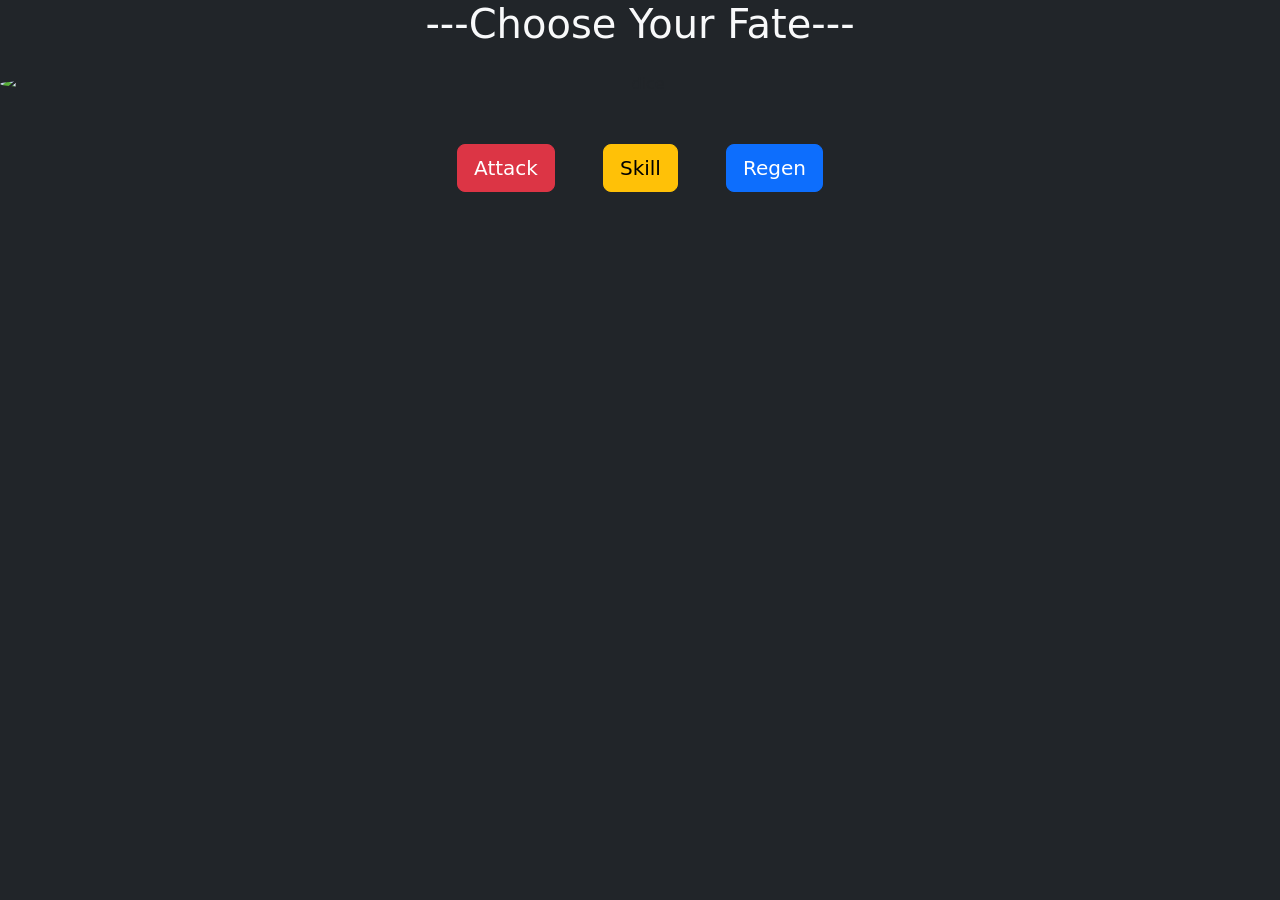
==== index.html @ 59bddc00 "Added Display for User" ====
<!-- CopyCat Branch -->
<!DOCTYPE html>
<html lang="en">
<head>
    <meta charset="UTF-8">
    <meta name="viewport" content="width=device-width, initial-scale=1.0">
    <link href="https://cdn.jsdelivr.net/npm/bootstrap@5.3.8/dist/css/bootstrap.min.css" rel="stylesheet" integrity="sha384-sRIl4kxILFvY47J16cr9ZwB07vP4J8+LH7qKQnuqkuIAvNWLzeN8tE5YBujZqJLB" crossorigin="anonymous">
</head>
    <title>Dungeons and Dragons Game</title>
</head>
<body class="bg-dark">
    <div class="text-center">
    <h1 class="text-light mb-4">---Choose Your Fate---</h1>

    <img src="https://i.pinimg.com/originals/91/a5/89/91a5892bcda478077dfd157d7f4f7794.gif"
        class="rounded-circle img-fluid mx-auto d-block" alt="dice">

    <div class="mt-5 d-flex justify-content-center gap-5">
        <button class="btn btn-danger btn-lg" onclick="action(1)">Attack</button>
        <button class="btn btn-warning btn-lg" onclick="action(2)">Skill</button>
        <button class="btn btn-primary btn-lg" onclick="action(3)">Regen</button>
    </div>
</div>
    <script src="https://cdn.jsdelivr.net/npm/bootstrap@5.3.8/dist/css/bootstrap.min.css" integrity="sha384-FKyoEForCGlyvwx9Hj09JcYn3nv7wiPVlz7YYwJrWVcXK/BmnVDxM+D2scQbITxI" crossorigin="anonymous"></script>
    <script src="./index.js"></script>
</body>
</html>
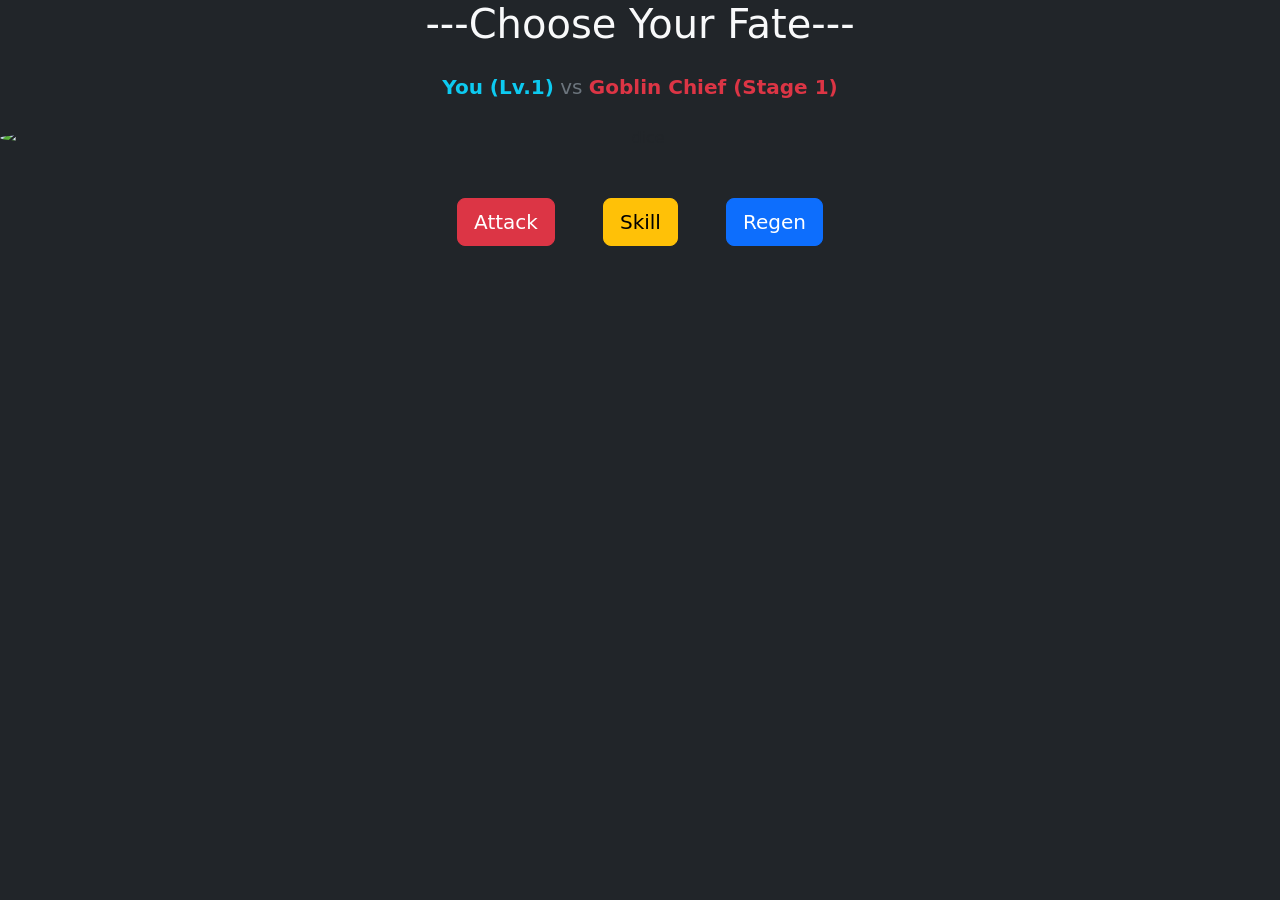
==== commit 57854380: "Added Stages" ====
--- a/index.html
+++ b/index.html
@@ -11,17 +11,37 @@
 <body class="bg-dark">
     <div class="text-center">
     <h1 class="text-light mb-4">---Choose Your Fate---</h1>
+    <p class="text-light fs-5 mb-4">
+        <span class="fw-bold text-info" id="playerNameDisplay">You</span>
+        <span class="text-secondary"> vs </span>
+        <span class="fw-bold text-danger" id="enemyNameDisplay">Dragon</span>
+    </p>
 
     <img src="https://i.pinimg.com/originals/91/a5/89/91a5892bcda478077dfd157d7f4f7794.gif"
         class="rounded-circle img-fluid mx-auto d-block" alt="dice">
 
     <div class="mt-5 d-flex justify-content-center gap-5">
-        <button class="btn btn-danger btn-lg" onclick="action(1)">Attack</button>
-        <button class="btn btn-warning btn-lg" onclick="action(2)">Skill</button>
-        <button class="btn btn-primary btn-lg" onclick="action(3)">Regen</button>
+        <button class="btn btn-danger btn-lg action-btn" onclick="action(1)">Attack</button>
+        <button class="btn btn-warning btn-lg action-btn" onclick="action(2)">Skill</button>
+        <button class="btn btn-primary btn-lg action-btn" onclick="action(3)">Regen</button>
     </div>
 </div>
-    <script src="https://cdn.jsdelivr.net/npm/bootstrap@5.3.8/dist/css/bootstrap.min.css" integrity="sha384-FKyoEForCGlyvwx9Hj09JcYn3nv7wiPVlz7YYwJrWVcXK/BmnVDxM+D2scQbITxI" crossorigin="anonymous"></script>
+
+    <div class="modal fade" id="endGameModal" tabindex="-1" aria-labelledby="endGameModalLabel" aria-hidden="true">
+        <div class="modal-dialog modal-dialog-centered">
+            <div class="modal-content bg-dark text-light border border-secondary">
+                <div class="modal-header border-secondary">
+                    <h5 class="modal-title" id="endGameModalLabel">Battle Result</h5>
+                </div>
+                <div class="modal-body" id="endGameMessage"></div>
+                <div class="modal-footer border-secondary">
+                    <button type="button" class="btn btn-success" onclick="window.location.reload()">Play Again</button>
+                </div>
+            </div>
+        </div>
+    </div>
+
+    <script src="https://cdn.jsdelivr.net/npm/bootstrap@5.3.8/dist/js/bootstrap.bundle.min.js"></script>
     <script src="./index.js"></script>
 </body>
 </html>
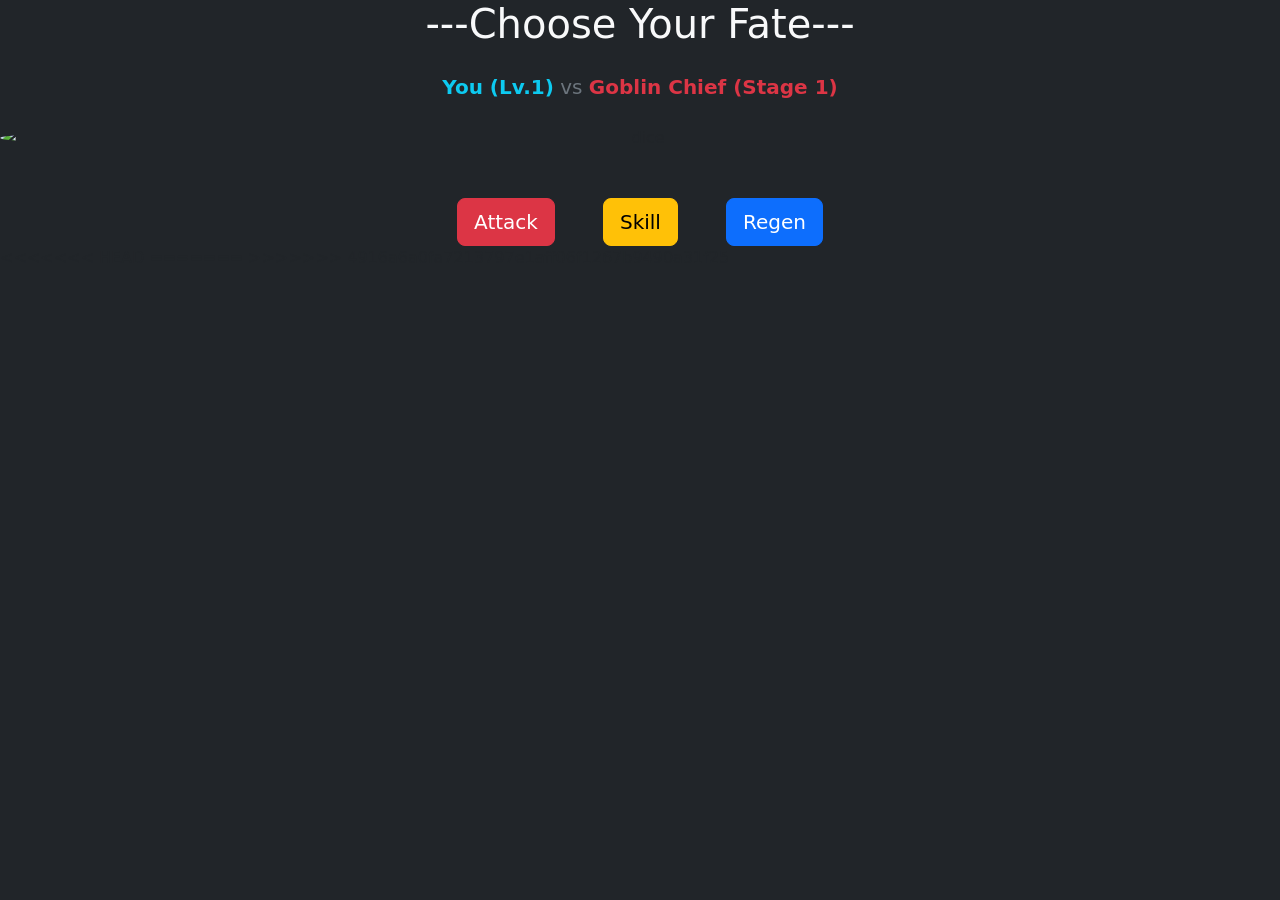
==== commit 27dc9997: "Added Stages" ====
--- a/index.html
+++ b/index.html
@@ -27,6 +27,7 @@
     </div>
 </div>
 
+<<<<<<< HEAD
     <div class="modal fade" id="endGameModal" tabindex="-1" aria-labelledby="endGameModalLabel" aria-hidden="true">
         <div class="modal-dialog modal-dialog-centered">
             <div class="modal-content bg-dark text-light border border-secondary">
@@ -42,6 +43,48 @@
     </div>
 
     <script src="https://cdn.jsdelivr.net/npm/bootstrap@5.3.8/dist/js/bootstrap.bundle.min.js"></script>
+=======
+<!-- Winner start -->
+<div class="modal" tabindex="-1">
+<div class="modal-dialog">
+    <div class="modal-content">
+    <div class="modal-header">
+        <h5 class="modal-title">Congrats!</h5>
+        <button type="button" class="btn-close" data-bs-dismiss="modal" aria-label="Close"></button>
+    </div>
+    <div class="modal-body">
+        <p>You Win!.</p>
+    </div>
+    <div class="modal-footer">
+        <button type="button" class="btn btn-secondary" data-bs-dismiss="modal">Close</button>
+        <button type="button" class="btn btn-primary">Save changes</button>
+    </div>
+    </div>
+</div>
+</div>
+<!-- Winner end -->
+
+<!-- game over start -->
+<div class="modal" tabindex="-1">
+<div class="modal-dialog">
+    <div class="modal-content">
+    <div class="modal-header">
+        <h5 class="modal-title">Try Again!</h5>
+        <button type="button" class="btn-close" data-bs-dismiss="modal" aria-label="Close"></button>
+    </div>
+    <div class="modal-body">
+        <p>Game Over!</p>
+    </div>
+    <div class="modal-footer">
+        <button type="button" class="btn btn-secondary" data-bs-dismiss="modal">Close</button>
+        <button type="button" class="btn btn-primary">Save changes</button>
+    </div>
+    </div>
+</div>
+</div>
+<!-- Game over end -->
+    <script src="https://cdn.jsdelivr.net/npm/bootstrap@5.3.8/dist/css/bootstrap.min.css" integrity="sha384-FKyoEForCGlyvwx9Hj09JcYn3nv7wiPVlz7YYwJrWVcXK/BmnVDxM+D2scQbITxI" crossorigin="anonymous"></script>
+>>>>>>> 4916a6a0fa7213797e1aff06f1267b9490a31f25
     <script src="./index.js"></script>
 </body>
 </html>
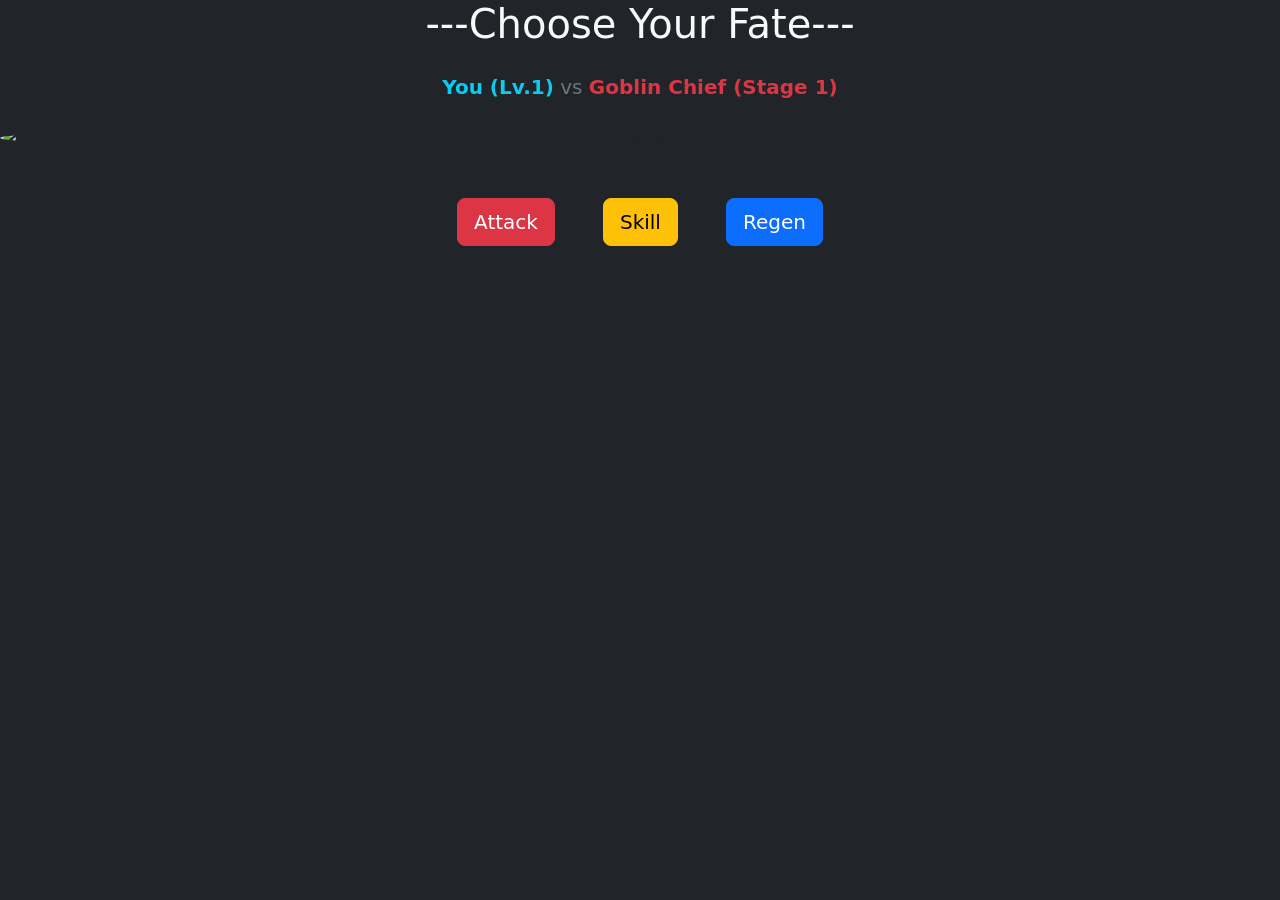
==== commit 4b38f774: "Rename Game" ====
--- a/index.html
+++ b/index.html
@@ -27,7 +27,6 @@
     </div>
 </div>
 
-<<<<<<< HEAD
     <div class="modal fade" id="endGameModal" tabindex="-1" aria-labelledby="endGameModalLabel" aria-hidden="true">
         <div class="modal-dialog modal-dialog-centered">
             <div class="modal-content bg-dark text-light border border-secondary">
@@ -43,48 +42,6 @@
     </div>
 
     <script src="https://cdn.jsdelivr.net/npm/bootstrap@5.3.8/dist/js/bootstrap.bundle.min.js"></script>
-=======
-<!-- Winner start -->
-<div class="modal" tabindex="-1">
-<div class="modal-dialog">
-    <div class="modal-content">
-    <div class="modal-header">
-        <h5 class="modal-title">Congrats!</h5>
-        <button type="button" class="btn-close" data-bs-dismiss="modal" aria-label="Close"></button>
-    </div>
-    <div class="modal-body">
-        <p>You Win!.</p>
-    </div>
-    <div class="modal-footer">
-        <button type="button" class="btn btn-secondary" data-bs-dismiss="modal">Close</button>
-        <button type="button" class="btn btn-primary">Save changes</button>
-    </div>
-    </div>
-</div>
-</div>
-<!-- Winner end -->
-
-<!-- game over start -->
-<div class="modal" tabindex="-1">
-<div class="modal-dialog">
-    <div class="modal-content">
-    <div class="modal-header">
-        <h5 class="modal-title">Try Again!</h5>
-        <button type="button" class="btn-close" data-bs-dismiss="modal" aria-label="Close"></button>
-    </div>
-    <div class="modal-body">
-        <p>Game Over!</p>
-    </div>
-    <div class="modal-footer">
-        <button type="button" class="btn btn-secondary" data-bs-dismiss="modal">Close</button>
-        <button type="button" class="btn btn-primary">Save changes</button>
-    </div>
-    </div>
-</div>
-</div>
-<!-- Game over end -->
-    <script src="https://cdn.jsdelivr.net/npm/bootstrap@5.3.8/dist/css/bootstrap.min.css" integrity="sha384-FKyoEForCGlyvwx9Hj09JcYn3nv7wiPVlz7YYwJrWVcXK/BmnVDxM+D2scQbITxI" crossorigin="anonymous"></script>
->>>>>>> 4916a6a0fa7213797e1aff06f1267b9490a31f25
     <script src="./index.js"></script>
 </body>
 </html>
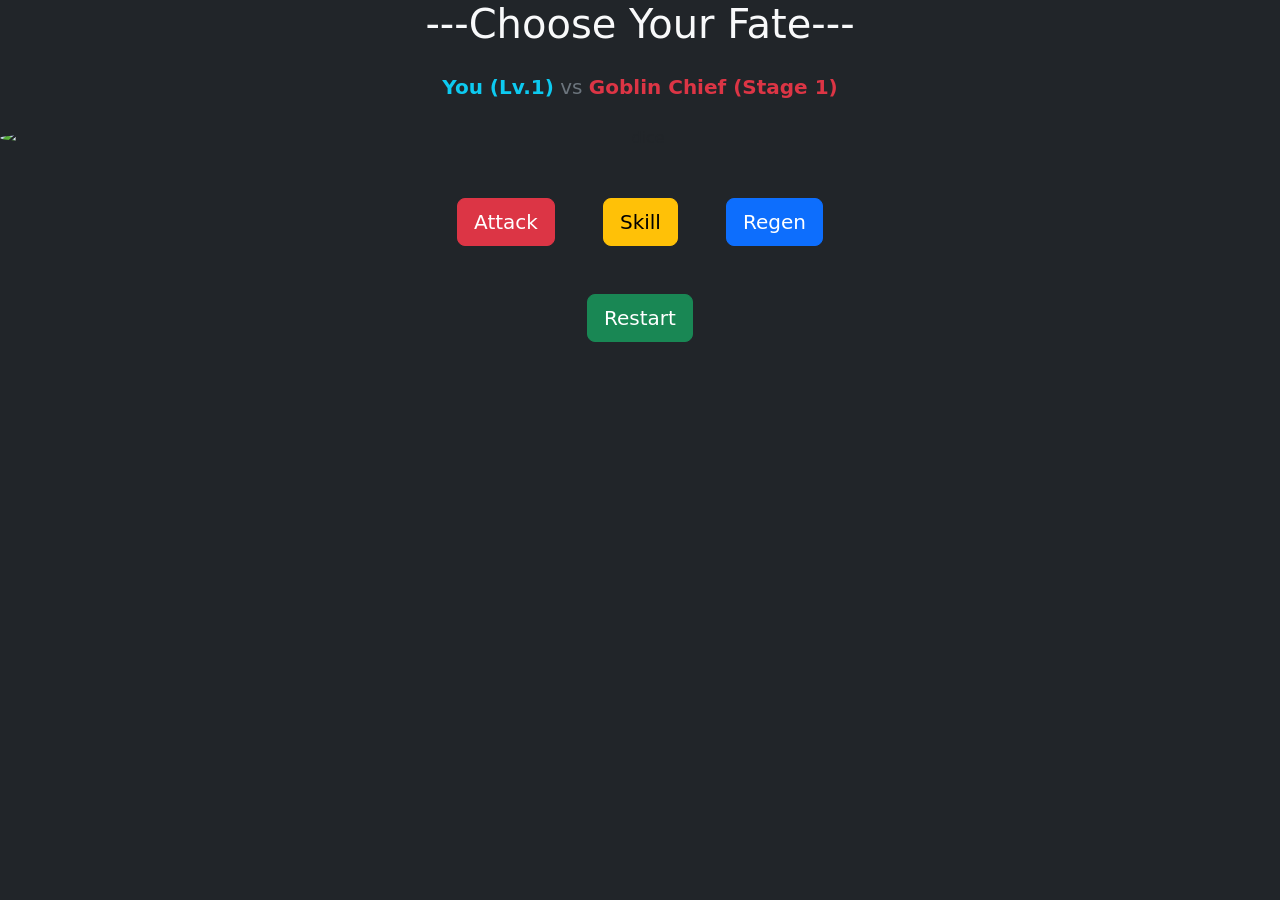
==== commit d94d1b11: "Added reload Button" ====
--- a/index.html
+++ b/index.html
@@ -25,15 +25,18 @@
         <button class="btn btn-warning btn-lg action-btn" onclick="action(2)">Skill</button>
         <button class="btn btn-primary btn-lg action-btn" onclick="action(3)">Regen</button>
     </div>
+    <div class="mt-5">
+         <button class="btn btn-success btn-lg action-btn" onclick="window.location.reload()">Restart</button>
+    </div>
 </div>
 
     <div class="modal fade" id="endGameModal" tabindex="-1" aria-labelledby="endGameModalLabel" aria-hidden="true">
         <div class="modal-dialog modal-dialog-centered">
             <div class="modal-content bg-dark text-light border border-secondary">
                 <div class="modal-header border-secondary">
-                    <h5 class="modal-title" id="endGameModalLabel">Battle Result</h5>
+                    <h5 class="modal-title text-center" id="endGameModalLabel">Battle Result</h5>
                 </div>
-                <div class="modal-body" id="endGameMessage"></div>
+                <div class="modal-body text-center" id="endGameMessage"></div>
                 <div class="modal-footer border-secondary">
                     <button type="button" class="btn btn-success" onclick="window.location.reload()">Play Again</button>
                 </div>
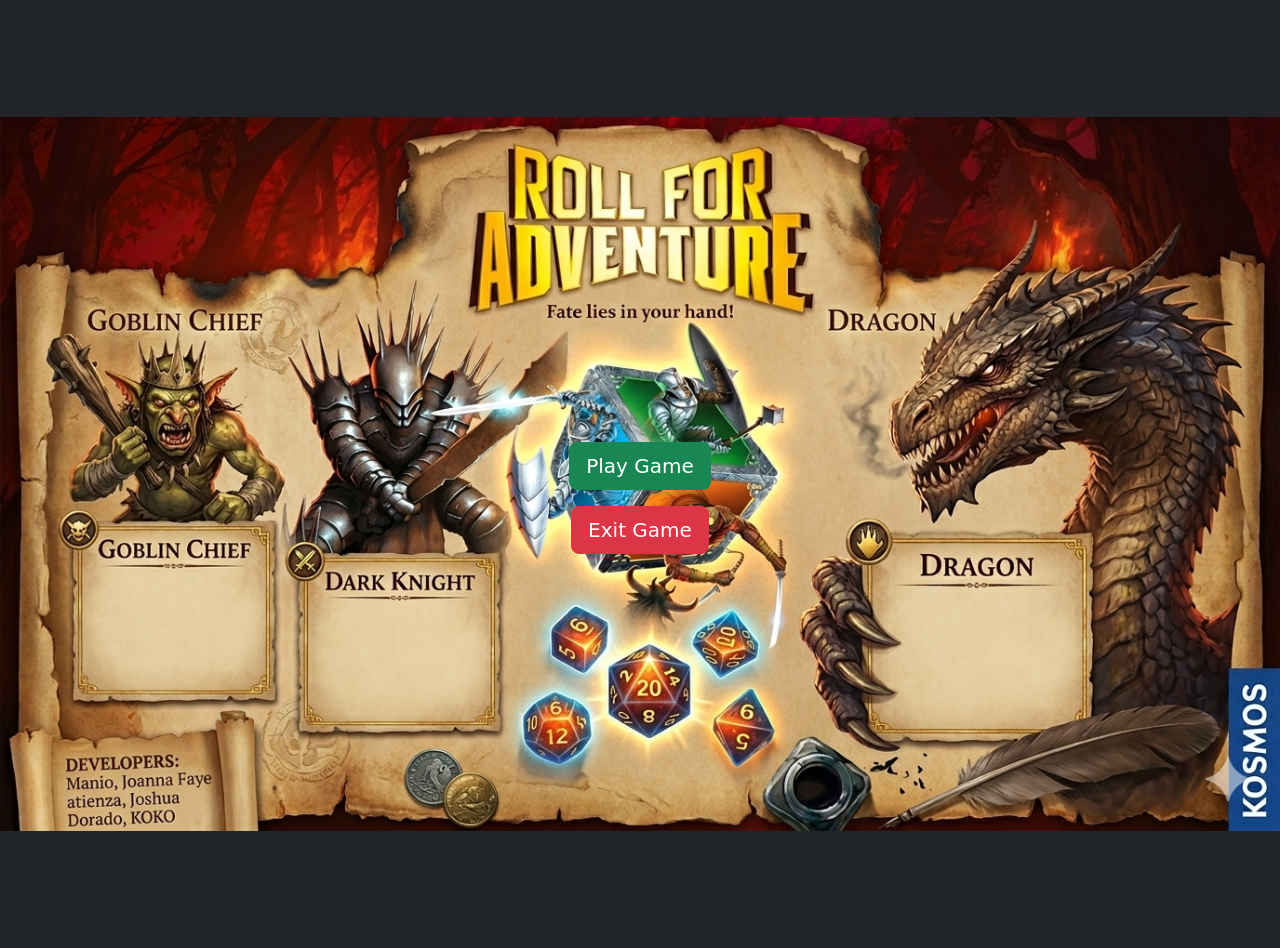
==== commit 253d4042: "Added Landing page" ====
--- a/index.html
+++ b/index.html
@@ -8,43 +8,11 @@
 </head>
     <title>Dungeons and Dragons Game</title>
 </head>
-<body class="bg-dark">
-    <div class="text-center">
-    <h1 class="text-light mb-4">---Choose Your Fate---</h1>
-    <p class="text-light fs-5 mb-4">
-        <span class="fw-bold text-info" id="playerNameDisplay">You</span>
-        <span class="text-secondary"> vs </span>
-        <span class="fw-bold text-danger" id="enemyNameDisplay">Dragon</span>
-    </p>
-
-    <img src="https://i.pinimg.com/originals/91/a5/89/91a5892bcda478077dfd157d7f4f7794.gif"
-        class="rounded-circle img-fluid mx-auto d-block" alt="dice">
-
-    <div class="mt-5 d-flex justify-content-center gap-5">
-        <button class="btn btn-danger btn-lg action-btn" onclick="action(1)">Attack</button>
-        <button class="btn btn-warning btn-lg action-btn" onclick="action(2)">Skill</button>
-        <button class="btn btn-primary btn-lg action-btn" onclick="action(3)">Regen</button>
+<body style="background-image: url('./images/Gemini_Generated_Image_1fs9451fs9451fs9.png'); background-size: contain; background-position: center; background-repeat: no-repeat;" class="bg-dark">
+    <!-- landing page -->
+    <div div class="text-center mt-5 d-flex flex-column align-items-center gap-3 vh-100 justify-content-center">
+        <button class="btn btn-success btn-lg" onclick="window.location.href='game.html'">Play Game</button>
+        <button class="btn btn-danger btn-lg" onclick="window.close()">Exit Game</button>
     </div>
-    <div class="mt-5">
-         <button class="btn btn-success btn-lg action-btn" onclick="window.location.reload()">Restart</button>
-    </div>
-</div>
-
-    <div class="modal fade" id="endGameModal" tabindex="-1" aria-labelledby="endGameModalLabel" aria-hidden="true">
-        <div class="modal-dialog modal-dialog-centered">
-            <div class="modal-content bg-dark text-light border border-secondary">
-                <div class="modal-header border-secondary">
-                    <h5 class="modal-title text-center" id="endGameModalLabel">Battle Result</h5>
-                </div>
-                <div class="modal-body text-center" id="endGameMessage"></div>
-                <div class="modal-footer border-secondary">
-                    <button type="button" class="btn btn-success" onclick="window.location.reload()">Play Again</button>
-                </div>
-            </div>
-        </div>
-    </div>
-
-    <script src="https://cdn.jsdelivr.net/npm/bootstrap@5.3.8/dist/js/bootstrap.bundle.min.js"></script>
-    <script src="./index.js"></script>
 </body>
 </html>
